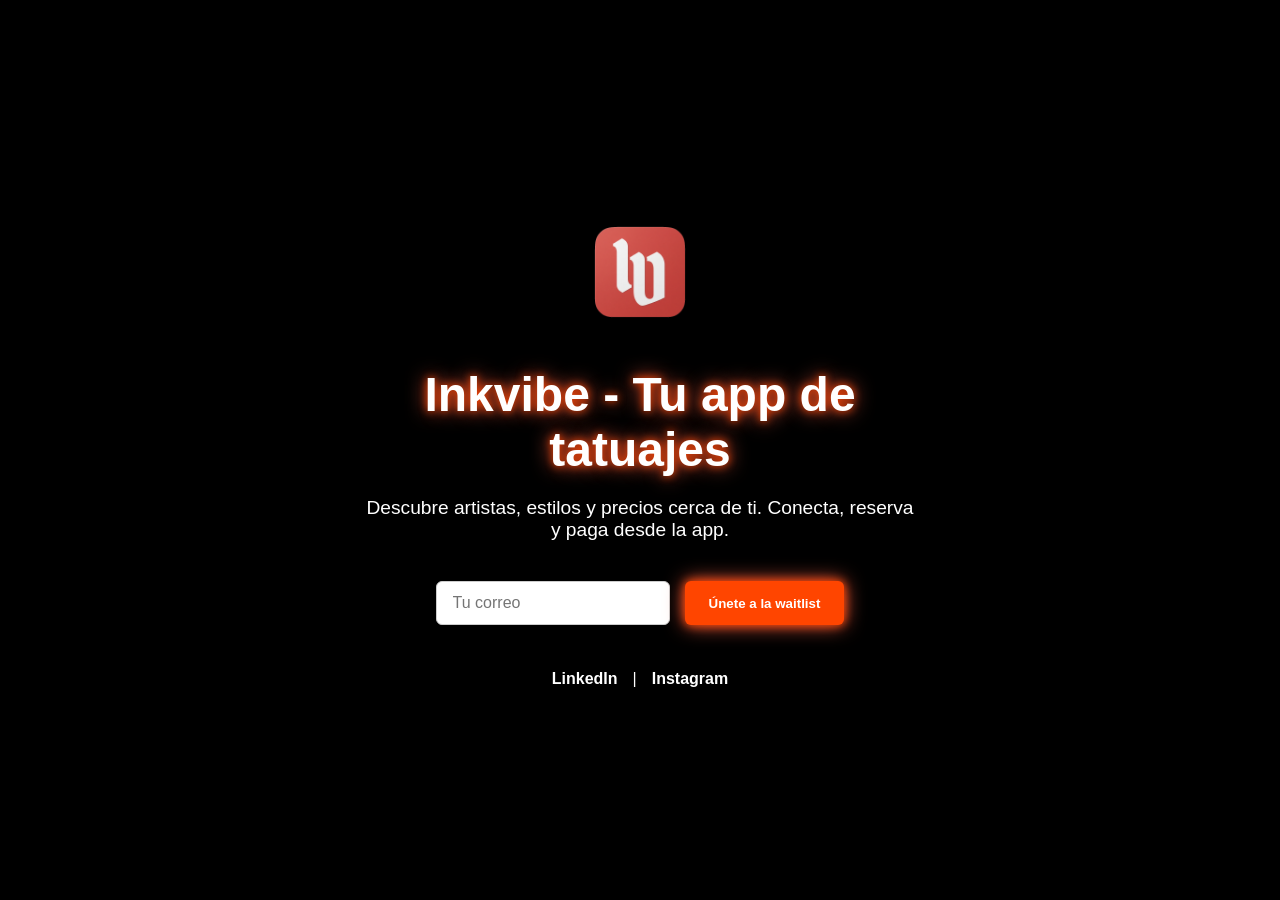
==== docs/index.html @ bbcde559 "Merge pull request #1 from RyuZeNK-Ai/dev feat: landing page completa lista para deploy en GitHub Pa" ====
<!-- index.html -->
<!DOCTYPE html>
<html lang="es">
<head>
  <meta charset="UTF-8">
  <title>Inkvibe - Tu app de tatuajes</title>
  <link rel="stylesheet" href="style.css">
</head>
<body>
  <div class="hero">
    <!-- Logo arriba del título -->
    <img src="logo.png" alt="Inkvibe Logo" class="logo">

    <h1>Inkvibe - Tu app de tatuajes</h1>
    <p>Descubre artistas, estilos y precios cerca de ti. Conecta, reserva y paga desde la app.</p>

    <form id="waitlist-form">
      <div class="input-container">
        <input type="email" placeholder="Tu correo" required>
      </div>
      <button type="submit">Únete a la waitlist</button>
    </form>

    <div class="socials">
      <a href='https://www.linkedin.com/company/inkvibe-app/'>LinkedIn</a> | <a href='#'>Instagram</a>
    </div>
  </div>
<script>
      const form = document.getElementById('waitlist-form');
      if(form){
        const emailInput = form.querySelector('input[type="email"]');

        // Crear popup
        let popup = document.getElementById('popup');
        if(!popup){
          popup = document.createElement('div');
          popup.id = 'popup';
          popup.textContent = 'Solicitud enviada';
          document.body.appendChild(popup);
        }

        form.addEventListener('submit', function(e){
          e.preventDefault();
          const email = emailInput.value.trim().toLowerCase();
          const validDomains = ['gmail.com', 'hotmail.com', 'yahoo.com'];
          const parts = email.split('@');

          if(parts.length !== 2 || !validDomains.includes(parts[1])){
            alert('Ingresa un correo válido: gmail.com, hotmail.com o yahoo.com');
            return;
          }

          // Mostrar popup
          popup.style.display = 'block';
          setTimeout(() => { popup.style.display = 'none'; }, 2000);

          // Limpiar input
          emailInput.value = '';
        });
      }
    </script></body>
</html>
---- docs/style.css ----
/* ---------- Reset básico ---------- */
* {
  margin: 0;
  padding: 0;
  box-sizing: border-box;
}

/* ---------- Body con fondo de tatuaje + gradiente palpitante ---------- */
body {
  font-family: 'Arial', sans-serif;
  color: white;
  display: flex;
  justify-content: center;
  align-items: center;
  height: 100vh;
  text-align: center;
  overflow: hidden;

  /* Imagen de tatuaje fija detrás */
  background: url('tattoo-bg.png') center/cover no-repeat;
  position: relative;
}

body::before {
  content: '';
  position: absolute;
  inset: 0;
  background: linear-gradient(135deg, #000000, #000000, #130000, #000000);
  background-size: 400% 400%;
  z-index: -1; /* detrás de todo */
}

/* ---------- Contenedor principal ---------- */
.hero {
  display: flex;
  flex-direction: column;
  justify-content: center;
  align-items: center;
  gap: 20px;
  padding: 20px;
  max-width: 600px;
  position: relative;
  z-index: 1;
}

/* ---------- Logo ---------- */
.logo {
  width: 120px;
  margin-bottom: 15px;
}

/* ---------- Titular ---------- */
.hero h1 {
  font-size: 3rem;
  text-shadow: 0 0 8px #FF4500, 0 0 20px #FF6347;
  animation: fadeInUp 1s forwards;
  animation-delay: 0.2s;
}

/* ---------- Descripción ---------- */
.hero p {
  font-size: 1.2rem;
  opacity: 0.8;
  animation: fadeInUp 1s forwards;
  animation-delay: 0.5s;
}

/* ---------- Formulario ---------- */
#waitlist-form {
  display: flex;
  gap: 15px;
  margin-top: 20px;
  animation: fadeInUp 1s forwards;
  animation-delay: 0.8s;
}

#waitlist-form input[type="email"] {
  padding: 12px 16px;
  border-radius: 6px;
  border: 1px solid #ccc;
  font-size: 1rem;
  flex: 1;
}

#waitlist-form button {
  padding: 12px 24px;
  background: #FF4500;
  color: white;
  border: none;
  border-radius: 6px;
  cursor: pointer;
  font-weight: bold;
  transition: transform 0.3s, box-shadow 0.3s;
  box-shadow: 0 0 10px #FF4500, 0 0 20px #FF6347;
}

#waitlist-form button:hover {
  background: #FF6347;
  transform: scale(1.1);
  box-shadow: 0 0 15px #FF4500, 0 0 30px #FF6347;
}

/* ---------- Redes sociales ---------- */
.socials {
  margin-top: 25px;
  display: flex;
  gap: 15px;
  justify-content: center;
  animation: fadeInUp 1s forwards;
  animation-delay: 1.1s;
}

.socials a {
  color: white;
  text-decoration: none;
  font-weight: bold;
  transition: 0.3s;
}

.socials a:hover {
  opacity: 0.7;
  transform: scale(1.05);
  display: inline-block;
}

/* ---------- Popup ---------- */
#popup {
  position: fixed;
  top: 15%;
  left: 50%;
  transform: translateX(-50%);
  background: rgba(0,0,0,0.95);
  color: white;
  padding: 2rem 4rem;
  border-radius: 1rem;
  font-weight: bold;
  font-size: 2rem;
  display: none;
  z-index: 9999;
  box-shadow: 0 0 30px rgba(0,0,0,0.7);
  text-align: center;
  animation: popupShow 0.5s ease;
}

/* Animación entrada popup */
@keyframes popupShow {
  0% {
    opacity: 0;
    transform: translate(-50%, -20px) scale(0.8);
  }
  100% {
    opacity: 1;
    transform: translate(-50%, 0) scale(1);
  }
}

/* Animación fade-in */
@keyframes fadeInUp {
  0% { opacity: 0; transform: translateY(20px); }
  100% { opacity: 1; transform: translateY(0); }
}

/* Animación gradiente palpitante */
@keyframes gradientPulse {
  0% {background-position:0% 50%;}
  50% {background-position:100% 50%;}
  100% {background-position:0% 50%;}
}

/* ---------- Mensaje de error inline ---------- */
.error-msg {
  font-size: 0.9rem;
  color: yellow;
  opacity: 0.4;
  margin-top: 5px;
}
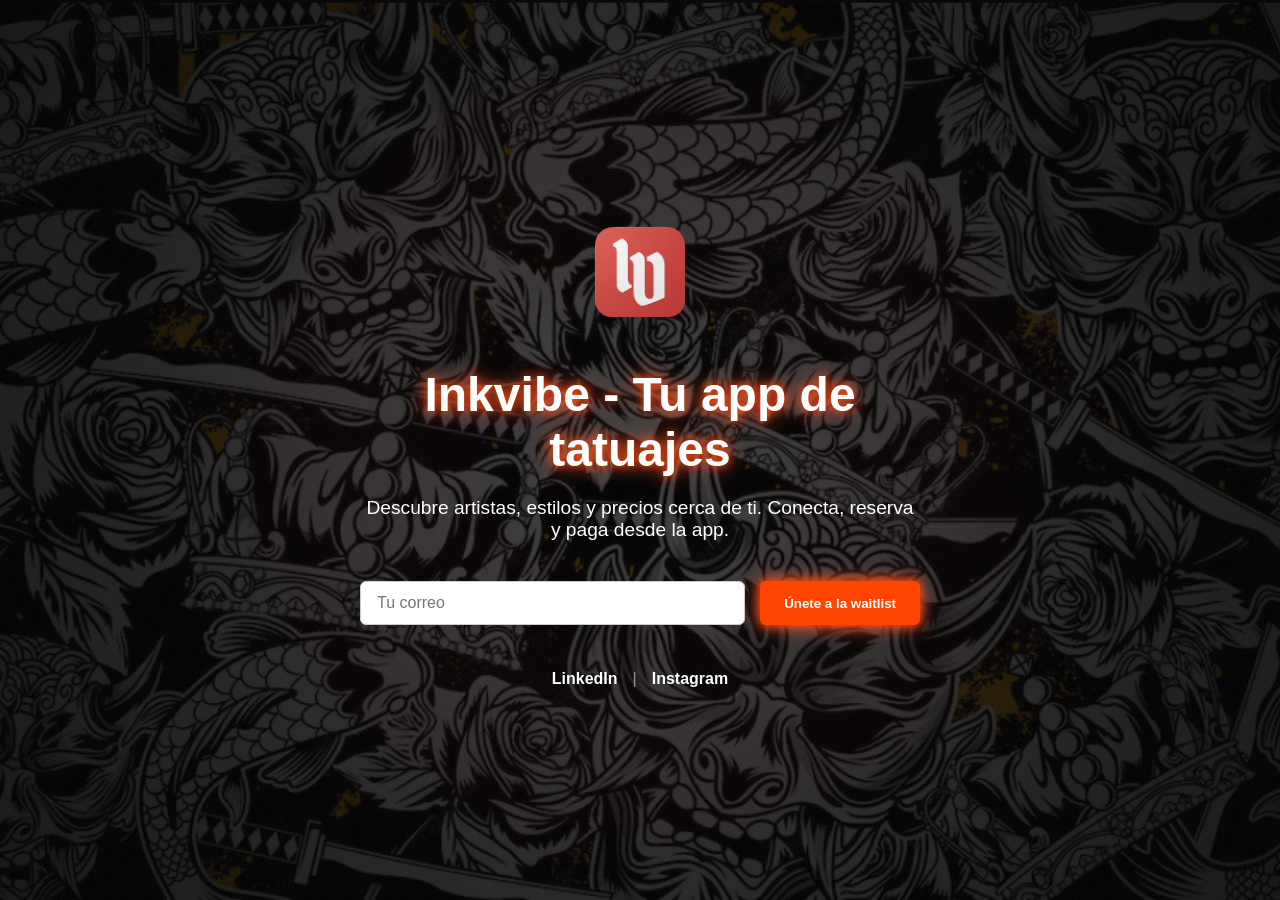
==== commit 8a6af5ac: "Merge pull request #4 from RyuZeNK-Ai/dev feat: actualizar landing con responsive y mejoras de estil" ====
--- a/docs/index.html
+++ b/docs/index.html
@@ -1,62 +1,77 @@
-<!-- index.html -->
 <!DOCTYPE html>
 <html lang="es">
 <head>
   <meta charset="UTF-8">
+  <meta name="viewport" content="width=device-width, initial-scale=1.0">
+  <meta name="description" content="Inkvibe - Descubre artistas, estilos y precios cerca de ti. Conecta, reserva y paga desde la app.">
   <title>Inkvibe - Tu app de tatuajes</title>
   <link rel="stylesheet" href="style.css">
+  <link rel="stylesheet" href="responsive.css">
 </head>
 <body>
   <div class="hero">
     <!-- Logo arriba del título -->
-    <img src="logo.png" alt="Inkvibe Logo" class="logo">
+    <img src="logo.png" alt="Inkvibe Logo - App de tatuajes" class="logo">
 
     <h1>Inkvibe - Tu app de tatuajes</h1>
     <p>Descubre artistas, estilos y precios cerca de ti. Conecta, reserva y paga desde la app.</p>
 
-    <form id="waitlist-form">
+    <form id="waitlist-form" action="/" method="post" netlify>
       <div class="input-container">
-        <input type="email" placeholder="Tu correo" required>
+        <label for="email" class="visually-hidden">Correo electrónico</label>
+        <input type="email" id="email" name="email" placeholder="Tu correo" required aria-label="Correo electrónico para unirte a la waitlist">
       </div>
       <button type="submit">Únete a la waitlist</button>
     </form>
 
     <div class="socials">
-      <a href='https://www.linkedin.com/company/inkvibe-app/'>LinkedIn</a> | <a href='#'>Instagram</a>
+      <a href="https://www.linkedin.com/company/inkvibe-app/" target="_blank" rel="noopener noreferrer">LinkedIn</a>
+      <span>|</span>
+      <a href="#" target="_blank" rel="noopener noreferrer">Instagram</a>
     </div>
   </div>
-<script>
+
+  <script>
+    (function() {
       const form = document.getElementById('waitlist-form');
-      if(form){
-        const emailInput = form.querySelector('input[type="email"]');
+      if (!form) return;
 
-        // Crear popup
-        let popup = document.getElementById('popup');
-        if(!popup){
-          popup = document.createElement('div');
-          popup.id = 'popup';
-          popup.textContent = 'Solicitud enviada';
-          document.body.appendChild(popup);
+      const emailInput = document.getElementById('email');
+
+      // Crear popup si no existe
+      let popup = document.getElementById('popup');
+      if (!popup) {
+        popup = document.createElement('div');
+        popup.id = 'popup';
+        popup.textContent = '¡Solicitud enviada! Te avisaremos pronto.';
+        document.body.appendChild(popup);
+      }
+
+      form.addEventListener('submit', function(e) {
+        e.preventDefault();
+        
+        const email = emailInput.value.trim().toLowerCase();
+        const validDomains = ['gmail.com', 'hotmail.com', 'yahoo.com'];
+        const parts = email.split('@');
+
+        if (parts.length !== 2 || !validDomains.includes(parts[1])) {
+          alert('Ingresa un correo válido: gmail.com, hotmail.com o yahoo.com');
+          return;
         }
 
-        form.addEventListener('submit', function(e){
-          e.preventDefault();
-          const email = emailInput.value.trim().toLowerCase();
-          const validDomains = ['gmail.com', 'hotmail.com', 'yahoo.com'];
-          const parts = email.split('@');
+        // Mostrar popup
+        popup.style.display = 'block';
+        setTimeout(function() {
+          popup.style.display = 'none';
+        }, 2000);
 
-          if(parts.length !== 2 || !validDomains.includes(parts[1])){
-            alert('Ingresa un correo válido: gmail.com, hotmail.com o yahoo.com');
-            return;
-          }
-
-          // Mostrar popup
-          popup.style.display = 'block';
-          setTimeout(() => { popup.style.display = 'none'; }, 2000);
-
-          // Limpiar input
-          emailInput.value = '';
-        });
-      }
-    </script></body>
+        // Limpiar input
+        emailInput.value = '';
+        
+        // Aquí podrías enviar el formulario a un endpoint real
+        // form.submit(); // descomentar si tienes backend
+      });
+    })();
+  </script>
+</body>
 </html>
--- a/docs/style.css
+++ b/docs/style.css
@@ -5,29 +5,68 @@
   box-sizing: border-box;
 }
 
-/* ---------- Body con fondo de tatuaje + gradiente palpitante ---------- */
+/* ---------- Variables de color ---------- */
+:root {
+  --button-color: #FF4500;
+  --button-hover: #FF6347;
+  --text-color: #ffffff;
+}
+
+/* ---------- Body con fondo de tatuaje + gradiente palpitante + ruido ---------- */
 body {
   font-family: 'Arial', sans-serif;
-  color: white;
+  color: var(--text-color);
   display: flex;
   justify-content: center;
   align-items: center;
-  height: 100vh;
+  min-height: 100vh;
   text-align: center;
-  overflow: hidden;
-
-  /* Imagen de tatuaje fija detrás */
-  background: url('tattoo-bg.png') center/cover no-repeat;
+  background: url('tattoo-bg.png') center/cover no-repeat fixed;
+  background-color: #000000;
   position: relative;
 }
 
+/* Gradiente radial con efecto respiración (desktop) */
 body::before {
   content: '';
-  position: absolute;
+  position: fixed;
   inset: 0;
-  background: linear-gradient(135deg, #000000, #000000, #130000, #000000);
-  background-size: 400% 400%;
-  z-index: -1; /* detrás de todo */
+  background: radial-gradient(circle at center, 
+    rgba(0,0,0,0.75) 0%, 
+    rgba(8,3,3,0.82) 35%, 
+    rgba(0,0,0,0.88) 70%, 
+    rgba(0,0,0,0.92) 100%);
+  z-index: -2;
+  animation: breathe 6s ease-in-out infinite;
+  will-change: transform;
+}
+
+/* Ruido sutil para eliminar banding */
+body::after {
+  content: '';
+  position: fixed;
+  inset: 0;
+  background-image: url('data:image/svg+xml,%3Csvg viewBox="0 0 200 200" xmlns="http://www.w3.org/2000/svg"%3E%3Cfilter id="noise"%3E%3CfeTurbulence type="fractalNoise" baseFrequency="0.65" numOctaves="1" stitchTiles="stitch"/%3E%3C/filter%3E%3Crect width="100%25" height="100%25" filter="url(%23noise)" opacity="0.06"/%3E%3C/svg%3E');
+  background-repeat: repeat;
+  background-size: 200px;
+  z-index: -1;
+  pointer-events: none;
+}
+
+/* Animación respiración desktop (con escala) */
+@keyframes breathe {
+  0% {
+    transform: scale(1);
+    opacity: 0.92;
+  }
+  50% {
+    transform: scale(1.05);
+    opacity: 1;
+  }
+  100% {
+    transform: scale(1);
+    opacity: 0.92;
+  }
 }
 
 /* ---------- Contenedor principal ---------- */
@@ -39,6 +78,7 @@
   gap: 20px;
   padding: 20px;
   max-width: 600px;
+  width: 90%;
   position: relative;
   z-index: 1;
 }
@@ -52,7 +92,7 @@
 /* ---------- Titular ---------- */
 .hero h1 {
   font-size: 3rem;
-  text-shadow: 0 0 8px #FF4500, 0 0 20px #FF6347;
+  text-shadow: 0 0 8px var(--button-color), 0 0 20px var(--button-hover);
   animation: fadeInUp 1s forwards;
   animation-delay: 0.2s;
 }
@@ -60,7 +100,7 @@
 /* ---------- Descripción ---------- */
 .hero p {
   font-size: 1.2rem;
-  opacity: 0.8;
+  opacity: 0.9;
   animation: fadeInUp 1s forwards;
   animation-delay: 0.5s;
 }
@@ -70,34 +110,43 @@
   display: flex;
   gap: 15px;
   margin-top: 20px;
+  width: 100%;
   animation: fadeInUp 1s forwards;
   animation-delay: 0.8s;
 }
 
+.input-container {
+  flex: 1;
+}
+
 #waitlist-form input[type="email"] {
+  width: 100%;
   padding: 12px 16px;
   border-radius: 6px;
   border: 1px solid #ccc;
   font-size: 1rem;
-  flex: 1;
 }
 
 #waitlist-form button {
   padding: 12px 24px;
-  background: #FF4500;
+  background: var(--button-color);
   color: white;
   border: none;
   border-radius: 6px;
   cursor: pointer;
   font-weight: bold;
-  transition: transform 0.3s, box-shadow 0.3s;
-  box-shadow: 0 0 10px #FF4500, 0 0 20px #FF6347;
+  transition: transform 0.3s, box-shadow 0.3s, background 0.3s;
+  box-shadow: 0 0 10px var(--button-color), 0 0 20px var(--button-hover);
 }
 
 #waitlist-form button:hover {
-  background: #FF6347;
-  transform: scale(1.1);
-  box-shadow: 0 0 15px #FF4500, 0 0 30px #FF6347;
+  background: var(--button-hover);
+  transform: scale(1.05);
+  box-shadow: 0 0 15px var(--button-color), 0 0 30px var(--button-hover);
+}
+
+#waitlist-form button:active {
+  transform: scale(0.98);
 }
 
 /* ---------- Redes sociales ---------- */
@@ -106,21 +155,25 @@
   display: flex;
   gap: 15px;
   justify-content: center;
+  flex-wrap: wrap;
   animation: fadeInUp 1s forwards;
   animation-delay: 1.1s;
 }
 
 .socials a {
-  color: white;
+  color: var(--text-color);
   text-decoration: none;
   font-weight: bold;
-  transition: 0.3s;
+  transition: opacity 0.3s, transform 0.2s;
 }
 
 .socials a:hover {
   opacity: 0.7;
   transform: scale(1.05);
-  display: inline-block;
+}
+
+.socials span {
+  opacity: 0.5;
 }
 
 /* ---------- Popup ---------- */
@@ -129,20 +182,33 @@
   top: 15%;
   left: 50%;
   transform: translateX(-50%);
-  background: rgba(0,0,0,0.95);
+  background: rgba(0, 0, 0, 0.95);
   color: white;
-  padding: 2rem 4rem;
+  padding: 1.5rem 3rem;
   border-radius: 1rem;
   font-weight: bold;
-  font-size: 2rem;
+  font-size: 1.5rem;
   display: none;
   z-index: 9999;
-  box-shadow: 0 0 30px rgba(0,0,0,0.7);
+  box-shadow: 0 0 30px rgba(0, 0, 0, 0.7);
   text-align: center;
   animation: popupShow 0.5s ease;
-}
-
-/* Animación entrada popup */
+  white-space: nowrap;
+}
+
+/* ---------- Utilidades ---------- */
+.visually-hidden {
+  position: absolute;
+  width: 1px;
+  height: 1px;
+  padding: 0;
+  margin: -1px;
+  overflow: hidden;
+  clip: rect(0, 0, 0, 0);
+  border: 0;
+}
+
+/* ---------- Animaciones ---------- */
 @keyframes popupShow {
   0% {
     opacity: 0;
@@ -154,23 +220,21 @@
   }
 }
 
-/* Animación fade-in */
 @keyframes fadeInUp {
-  0% { opacity: 0; transform: translateY(20px); }
-  100% { opacity: 1; transform: translateY(0); }
-}
-
-/* Animación gradiente palpitante */
-@keyframes gradientPulse {
-  0% {background-position:0% 50%;}
-  50% {background-position:100% 50%;}
-  100% {background-position:0% 50%;}
-}
-
-/* ---------- Mensaje de error inline ---------- */
+  0% {
+    opacity: 0;
+    transform: translateY(20px);
+  }
+  100% {
+    opacity: 1;
+    transform: translateY(0);
+  }
+}
+
+/* ---------- Mensaje de error inline (opcional) ---------- */
 .error-msg {
   font-size: 0.9rem;
-  color: yellow;
-  opacity: 0.4;
+  color: #ffd966;
   margin-top: 5px;
+  text-align: left;
 }
--- a/docs/responsive.css
+++ b/docs/responsive.css
@@ -0,0 +1,213 @@
+/* ---------- responsive.css - Mobile First ---------- */
+/* Breakpoints: 350px, 768px, 1024px */
+
+/* ---------- Variables heredadas de style.css ---------- */
+:root {
+  --button-color: #FF4500;
+  --button-hover: #FF6347;
+}
+
+/* ---------- Animación global para móviles (con opacidad más oscura) ---------- */
+@keyframes breatheMobile {
+  0% {
+    opacity: 0.85;
+  }
+  50% {
+    opacity: 0.92;
+  }
+  100% {
+    opacity: 0.85;
+  }
+}
+
+/* ---------- Ultra small móviles < 350px ---------- */
+@media (max-width: 350px) {
+  html, body {
+    overflow-x: hidden;
+    width: 100%;
+    position: relative;
+  }
+
+  body::before {
+    position: fixed;
+    top: 0;
+    left: 0;
+    right: 0;
+    bottom: 0;
+    width: 100%;
+    height: 100%;
+    background: radial-gradient(circle at center, 
+      rgba(0,0,0,0.85) 0%, 
+      rgba(8,3,3,0.88) 35%, 
+      rgba(0,0,0,0.92) 70%, 
+      rgba(0,0,0,0.95) 100%);
+    z-index: -2;
+    animation: breatheMobile 5s ease-in-out infinite;
+    will-change: opacity;
+  }
+
+  body::after {
+    position: fixed;
+    top: 0;
+    left: 0;
+    right: 0;
+    bottom: 0;
+    width: 100%;
+    height: 100%;
+  }
+
+  .hero {
+    gap: 12px;
+    padding: 16px;
+    width: 95%;
+  }
+
+  .hero h1 {
+    font-size: 1.6rem;
+    text-shadow: 0 0 6px var(--button-color), 0 0 12px var(--button-hover);
+  }
+
+  .hero p {
+    font-size: 0.85rem;
+  }
+
+  .logo {
+    width: 60px;
+    margin-bottom: 8px;
+  }
+
+  #waitlist-form {
+    flex-direction: column;
+    gap: 10px;
+  }
+
+  #waitlist-form input[type="email"],
+  #waitlist-form button {
+    width: 100%;
+    font-size: 0.85rem;
+    padding: 10px 12px;
+  }
+
+  .socials {
+    gap: 8px;
+  }
+
+  #popup {
+    max-width: 280px;
+    font-size: 0.9rem;
+    padding: 1rem 1.5rem;
+    white-space: normal;
+    text-align: center;
+  }
+}
+
+/* ---------- Móviles normales < 768px (CON respiración por opacidad) ---------- */
+@media (max-width: 768px) {
+  html, body {
+    overflow-x: hidden;
+    width: 100%;
+    position: relative;
+  }
+
+  body::before {
+    position: fixed;
+    top: 0;
+    left: 0;
+    right: 0;
+    bottom: 0;
+    width: 100%;
+    height: 100%;
+    background: radial-gradient(circle at center, 
+      rgba(0,0,0,0.85) 0%, 
+      rgba(8,3,3,0.88) 35%, 
+      rgba(0,0,0,0.92) 70%, 
+      rgba(0,0,0,0.95) 100%);
+    z-index: -2;
+    animation: breatheMobile 5s ease-in-out infinite;
+    will-change: opacity;
+  }
+
+  body::after {
+    position: fixed;
+    top: 0;
+    left: 0;
+    right: 0;
+    bottom: 0;
+    width: 100%;
+    height: 100%;
+  }
+
+  .hero {
+    gap: 16px;
+    padding: 20px;
+    width: 95%;
+    max-width: 100%;
+    box-sizing: border-box;
+    margin: 0 auto;
+    position: relative;
+    z-index: 1;
+  }
+
+  .hero h1 {
+    font-size: 2rem;
+    text-shadow: 0 0 6px var(--button-color), 0 0 15px var(--button-hover);
+  }
+
+  .hero p {
+    font-size: 1rem;
+  }
+
+  .logo {
+    width: 80px;
+    margin-bottom: 10px;
+  }
+
+  #waitlist-form {
+    flex-direction: column;
+    gap: 12px;
+  }
+
+  #waitlist-form input[type="email"],
+  #waitlist-form button {
+    width: 100%;
+    font-size: 1rem;
+  }
+
+  .socials {
+    gap: 12px;
+  }
+
+  #popup {
+    width: 90%;
+    max-width: 320px;
+    padding: 1.2rem 2rem;
+    font-size: 1rem;
+    white-space: normal;
+  }
+}
+
+/* ---------- Tablets y laptops pequeñas < 1024px ---------- */
+@media (max-width: 1024px) {
+  .hero h1 {
+    font-size: 2.5rem;
+  }
+
+  .hero p {
+    font-size: 1.1rem;
+  }
+
+  .logo {
+    width: 100px;
+  }
+
+  #waitlist-form input[type="email"] {
+    padding: 12px 14px;
+  }
+
+  #waitlist-form button {
+    padding: 12px 22px;
+  }
+}
+
+/* ---------- Desktop grandes (>= 1024px) ---------- */
+/* No se requieren estilos adicionales, usa style.css base */
